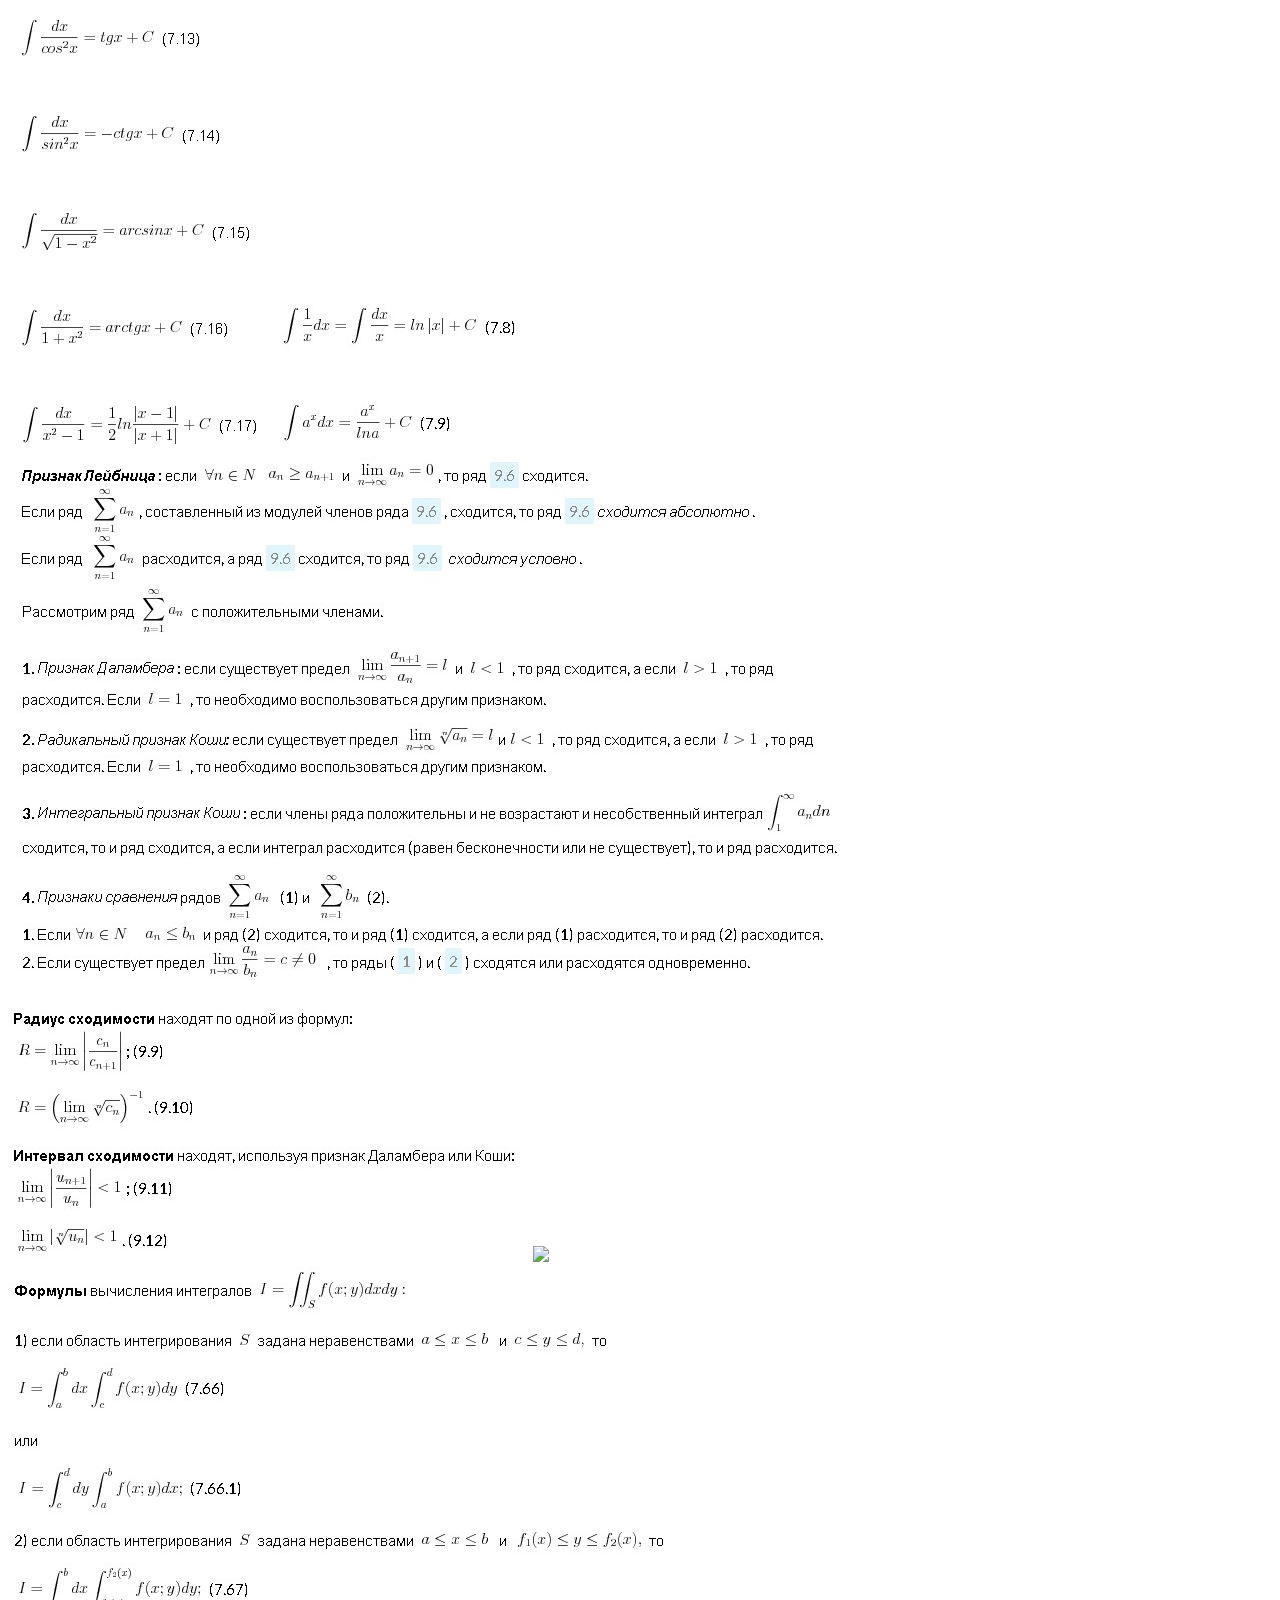
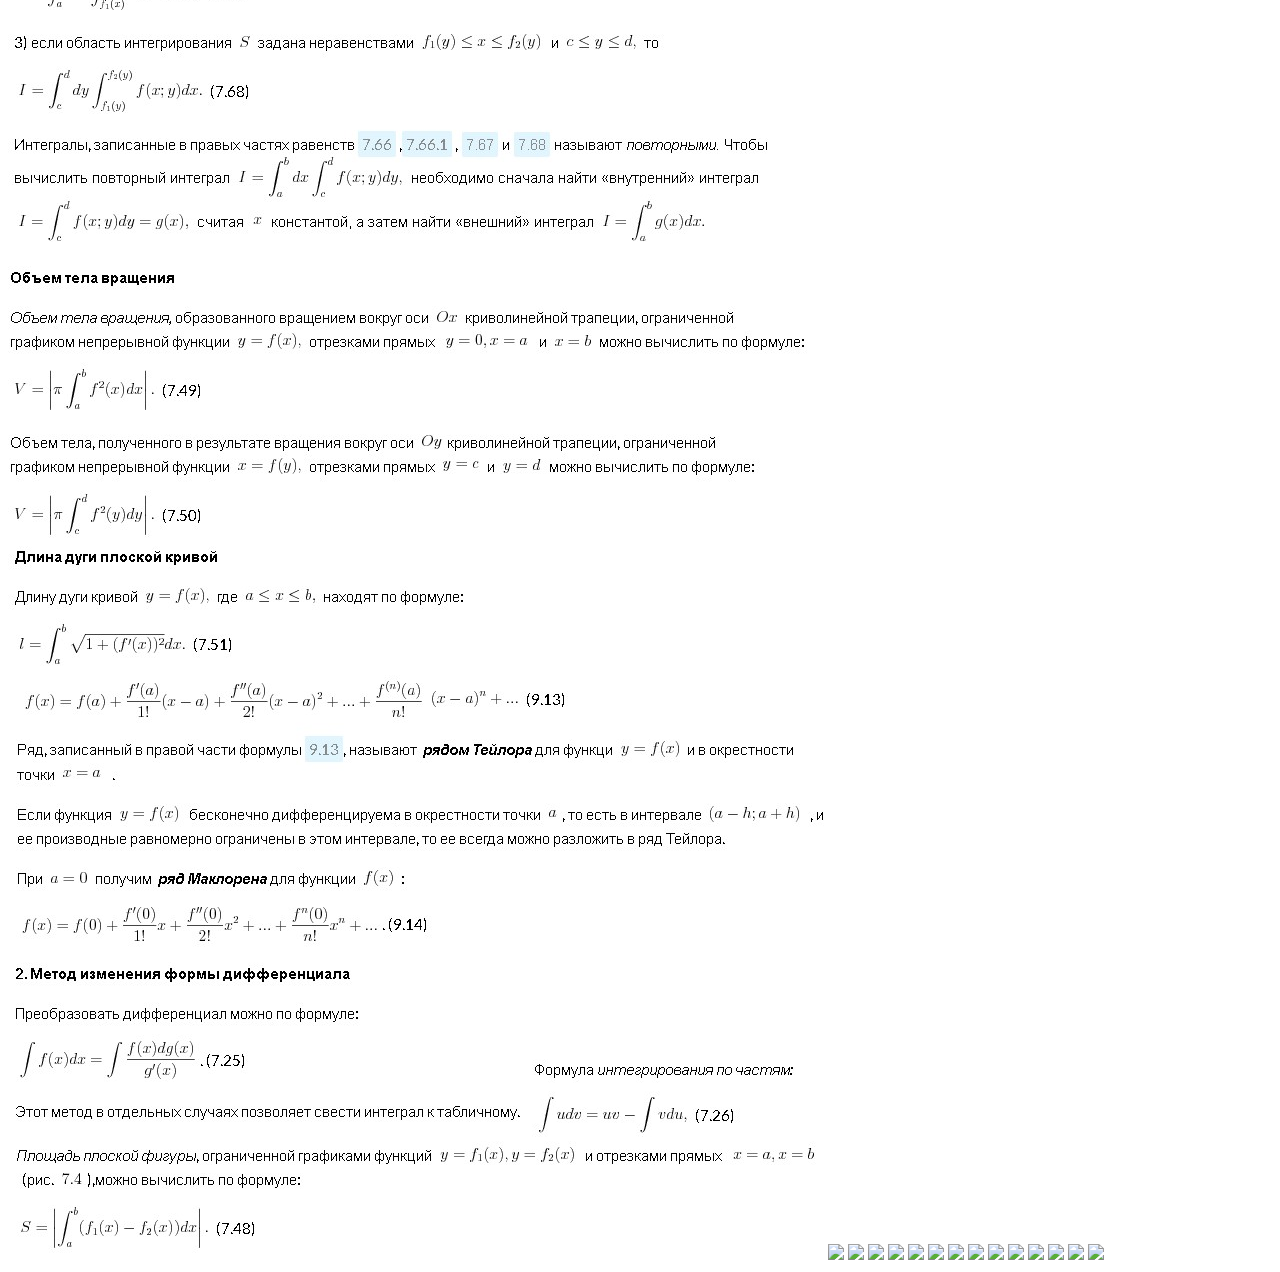
==== index.html @ 989b37dc "Update index.html" ====
<!DOCTYPE html>
<html lang="ru">
<head>
  <meta charset="UTF-8">
  <title>.</title>
</head>
<body>
  <img src="img/1.jpg">
  <img src="img/2.jpg">
  <img src="img/3.jpg">
  <img src="img/4.jpg">
  <img src="img/5.jpg">
  <img src="img/6.jpg">
  <img src="img/7.jpg">
  <img src="img/8.jpg">
  <img src="img/9.jpg">
  <img src="img/10.jpg">
  <img src="img/11.jpg">
  <img src="img/12.jpg">
  <img src="img/13.jpg">
  <img src="img/14.jpg">
  <img src="img/15.jpg">
  <img src="img/16.jpg">
  <img src="img/17.jpg">
  <img src="img/18.jpg">
  <img src="img/19.jpg">
  <img src="img/20.jpg">
  <img src="img/21.jpg">
  <img src="img/22.jpg">
  <img src="img/23.jpg">
  <img src="img/24.jpg">
  <img src="img/25.jpg">
  <img src="img/26.jpg">
  <img src="img/27.jpg">
</body>
</html>
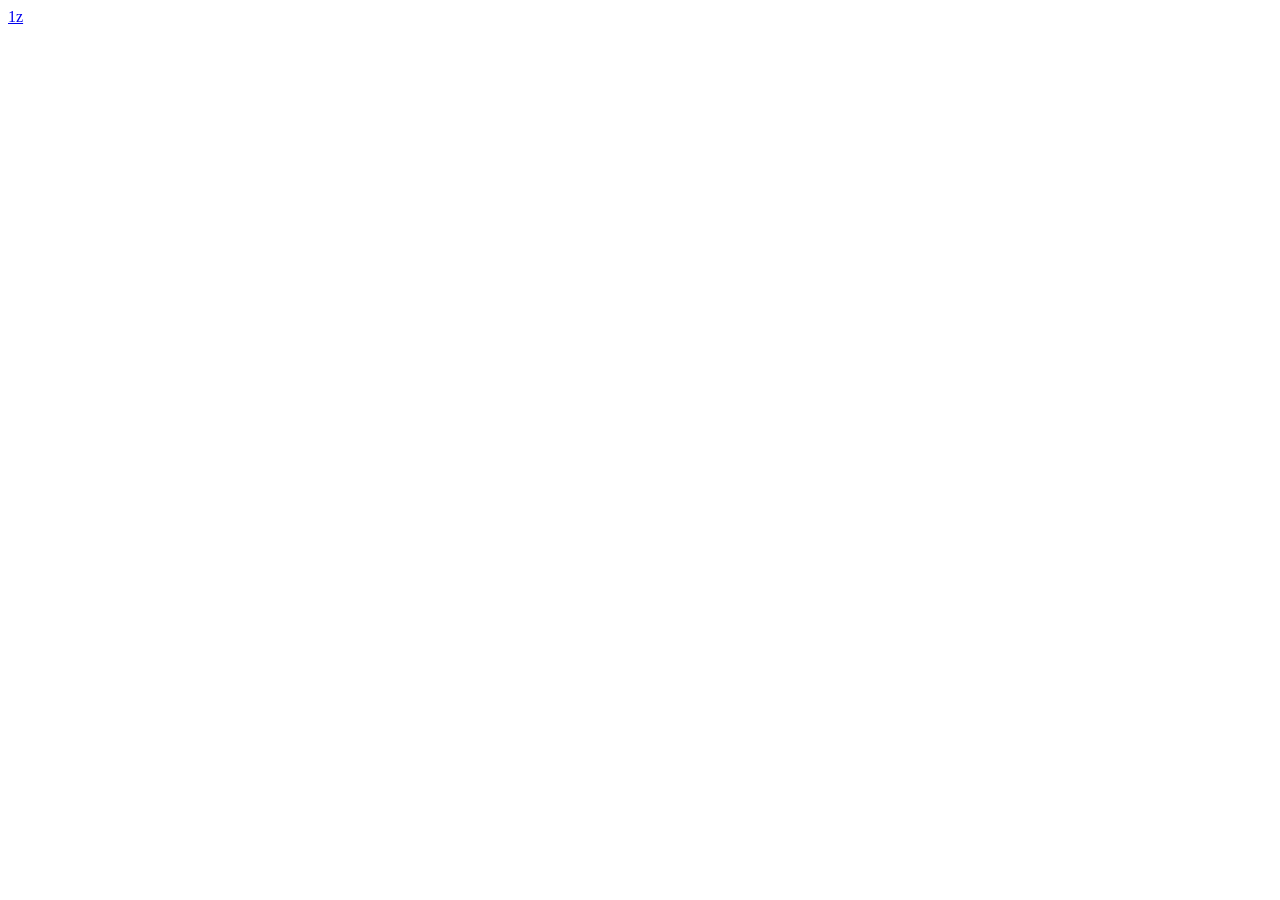
==== commit fe283ac5: "Update index.html" ====
--- a/index.html
+++ b/index.html
@@ -5,32 +5,10 @@
   <title>.</title>
 </head>
 <body>
-  <img src="img/1.jpg">
-  <img src="img/2.jpg">
-  <img src="img/3.jpg">
-  <img src="img/4.jpg">
-  <img src="img/5.jpg">
-  <img src="img/6.jpg">
-  <img src="img/7.jpg">
-  <img src="img/8.jpg">
-  <img src="img/9.jpg">
-  <img src="img/10.jpg">
-  <img src="img/11.jpg">
-  <img src="img/12.jpg">
-  <img src="img/13.jpg">
-  <img src="img/14.jpg">
-  <img src="img/15.jpg">
-  <img src="img/16.jpg">
-  <img src="img/17.jpg">
-  <img src="img/18.jpg">
-  <img src="img/19.jpg">
-  <img src="img/20.jpg">
-  <img src="img/21.jpg">
-  <img src="img/22.jpg">
-  <img src="img/23.jpg">
-  <img src="img/24.jpg">
-  <img src="img/25.jpg">
-  <img src="img/26.jpg">
-  <img src="img/27.jpg">
+  <a href="https://helpy.quali.me/sections/university">1z</a>
+  <a></a>
+  <a></a>
+  <a></a>
+  <a></a>
 </body>
 </html>
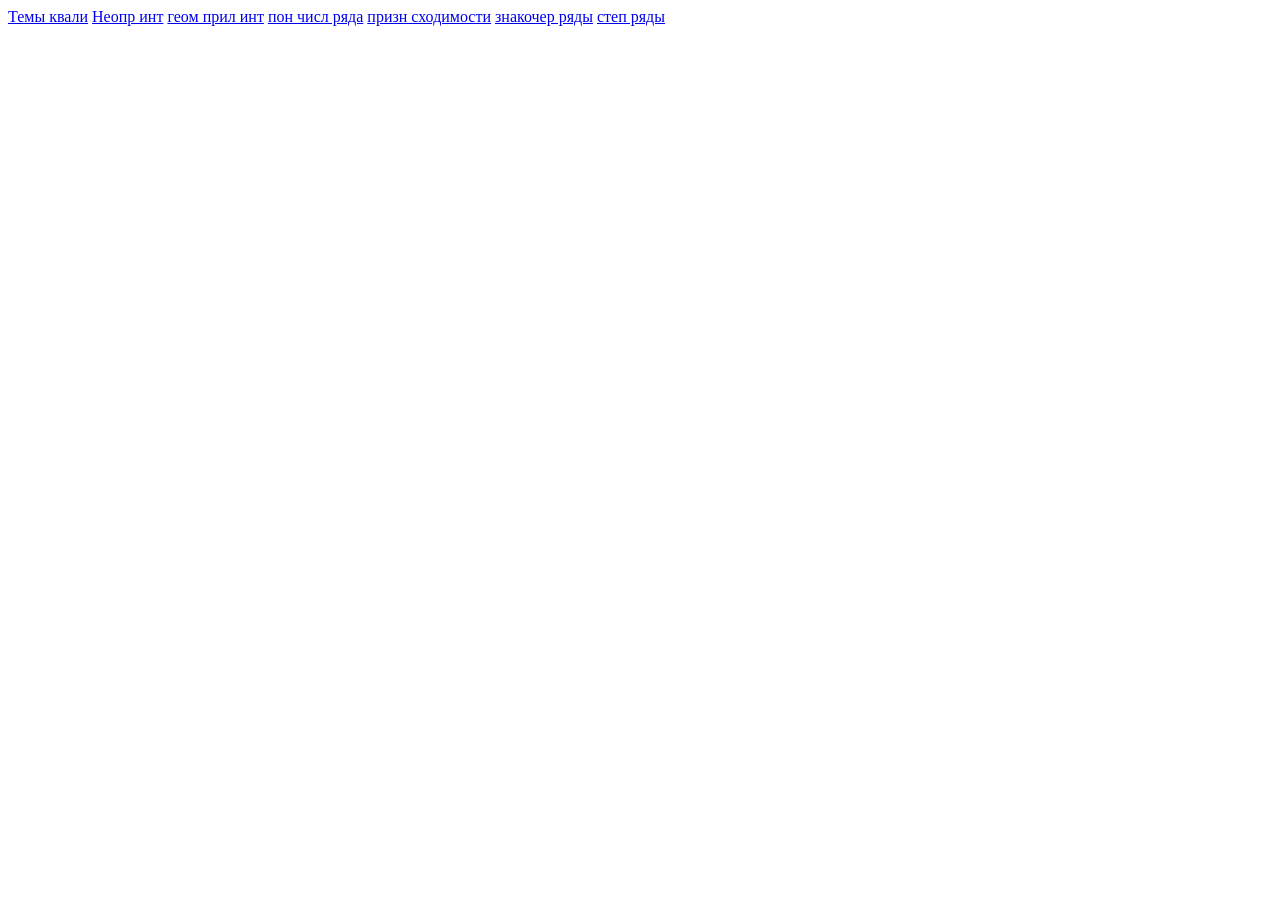
==== commit a0882793: "Update index.html" ====
--- a/index.html
+++ b/index.html
@@ -5,10 +5,12 @@
   <title>.</title>
 </head>
 <body>
-  <a href="https://helpy.quali.me/sections/university">1z</a>
-  <a></a>
-  <a></a>
-  <a></a>
-  <a></a>
+  <a href="https://helpy.quali.me/sections/university">Темы квали</a>
+  <a href="https://helpy.quali.me/theme/university/84">Неопр инт</a>
+  <a href="https://helpy.quali.me/theme/university/87">геом прил инт</a>
+  <a href="https://helpy.quali.me/theme/university/95">пон числ ряда</a>
+  <a href="https://helpy.quali.me/theme/university/96">призн сходимости</a>
+  <a href="https://helpy.quali.me/theme/university/97">знакочер ряды</a>
+  <a href="https://helpy.quali.me/theme/university/98">степ ряды</a>
 </body>
 </html>
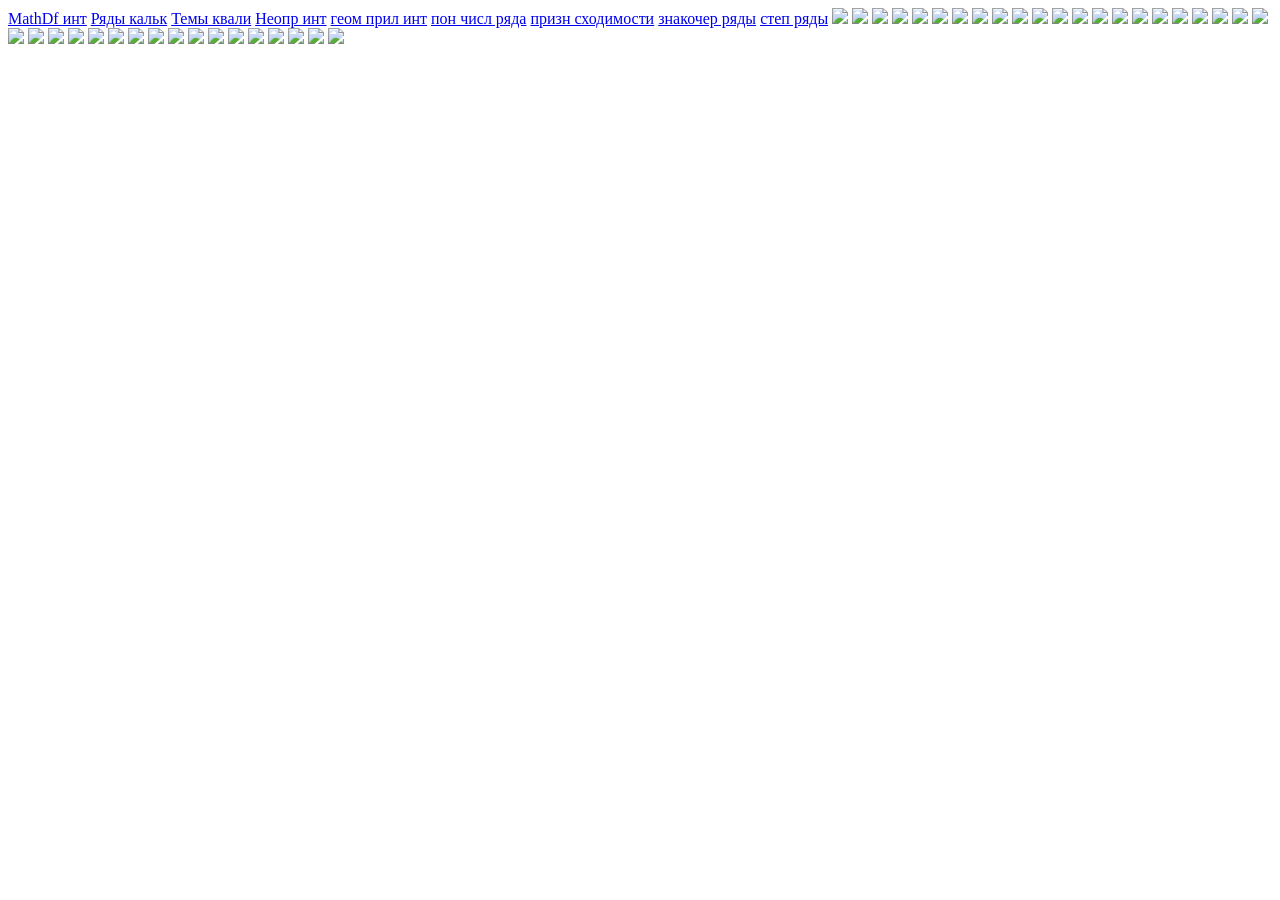
==== commit ef70a6fc: "Update index.html" ====
--- a/index.html
+++ b/index.html
@@ -5,6 +5,8 @@
   <title>.</title>
 </head>
 <body>
+  <a href="https://mathdf.com/int/ru/">MathDf инт</a>
+  <a href="https://math.semestr.ru/math/dalembert.php">Ряды кальк</a>
   <a href="https://helpy.quali.me/sections/university">Темы квали</a>
   <a href="https://helpy.quali.me/theme/university/84">Неопр инт</a>
   <a href="https://helpy.quali.me/theme/university/87">геом прил инт</a>
@@ -12,5 +14,45 @@
   <a href="https://helpy.quali.me/theme/university/96">призн сходимости</a>
   <a href="https://helpy.quali.me/theme/university/97">знакочер ряды</a>
   <a href="https://helpy.quali.me/theme/university/98">степ ряды</a>
+  <img src="img/1.jpg">
+  <img src="img/2.jpg">
+  <img src="img/3.jpg">
+  <img src="img/4.jpg">
+  <img src="img/5.jpg">
+  <img src="img/6.jpg">
+  <img src="img/7.jpg">
+  <img src="img/8.jpg">
+  <img src="img/9.jpg">
+  <img src="img/10.jpg">
+  <img src="img/11.jpg">
+  <img src="img/12.jpg">
+  <img src="img/13.jpg">
+  <img src="img/14.jpg">
+  <img src="img/15.jpg">
+  <img src="img/16.jpg">
+  <img src="img/17.jpg">
+  <img src="img/18.jpg">
+  <img src="img/19.jpg">
+  <img src="img/20.jpg">
+  <img src="img/21.jpg">
+  <img src="img/22.jpg">
+  <img src="img/23.jpg">
+  <img src="img/24.jpg">
+  <img src="img/25.jpg">
+  <img src="img/26.jpg">
+  <img src="img/27.jpg">
+  <img src="img/28.jpg">
+  <img src="img/29.jpg">
+  <img src="img/30.jpg">
+  <img src="img/31.jpg">
+  <img src="img/32.jpg">
+  <img src="img/33.jpg">
+  <img src="img/34.jpg">
+  <img src="img/35.jpg">
+  <img src="img/36.jpg">
+  <img src="img/37.jpg">
+  <img src="img/38.jpg">
+  <img src="img/39.jpg">
+  
 </body>
 </html>
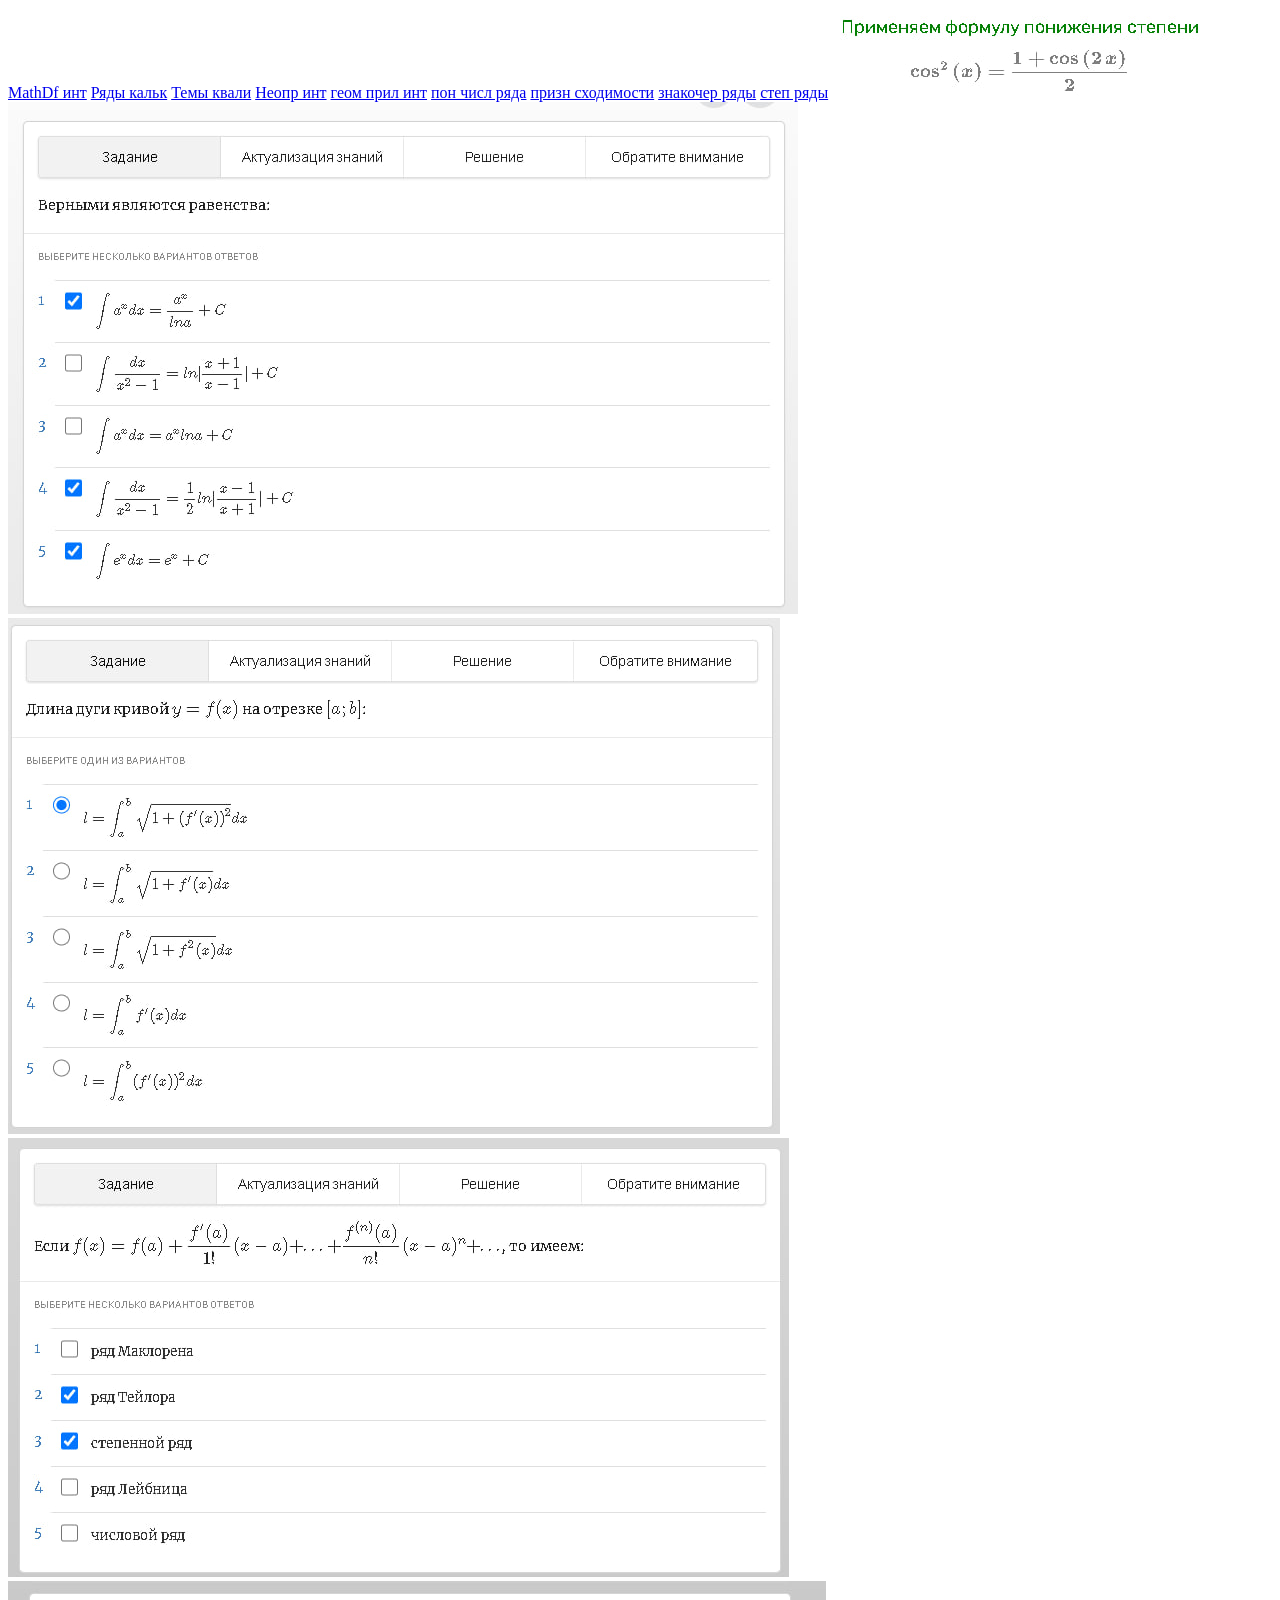
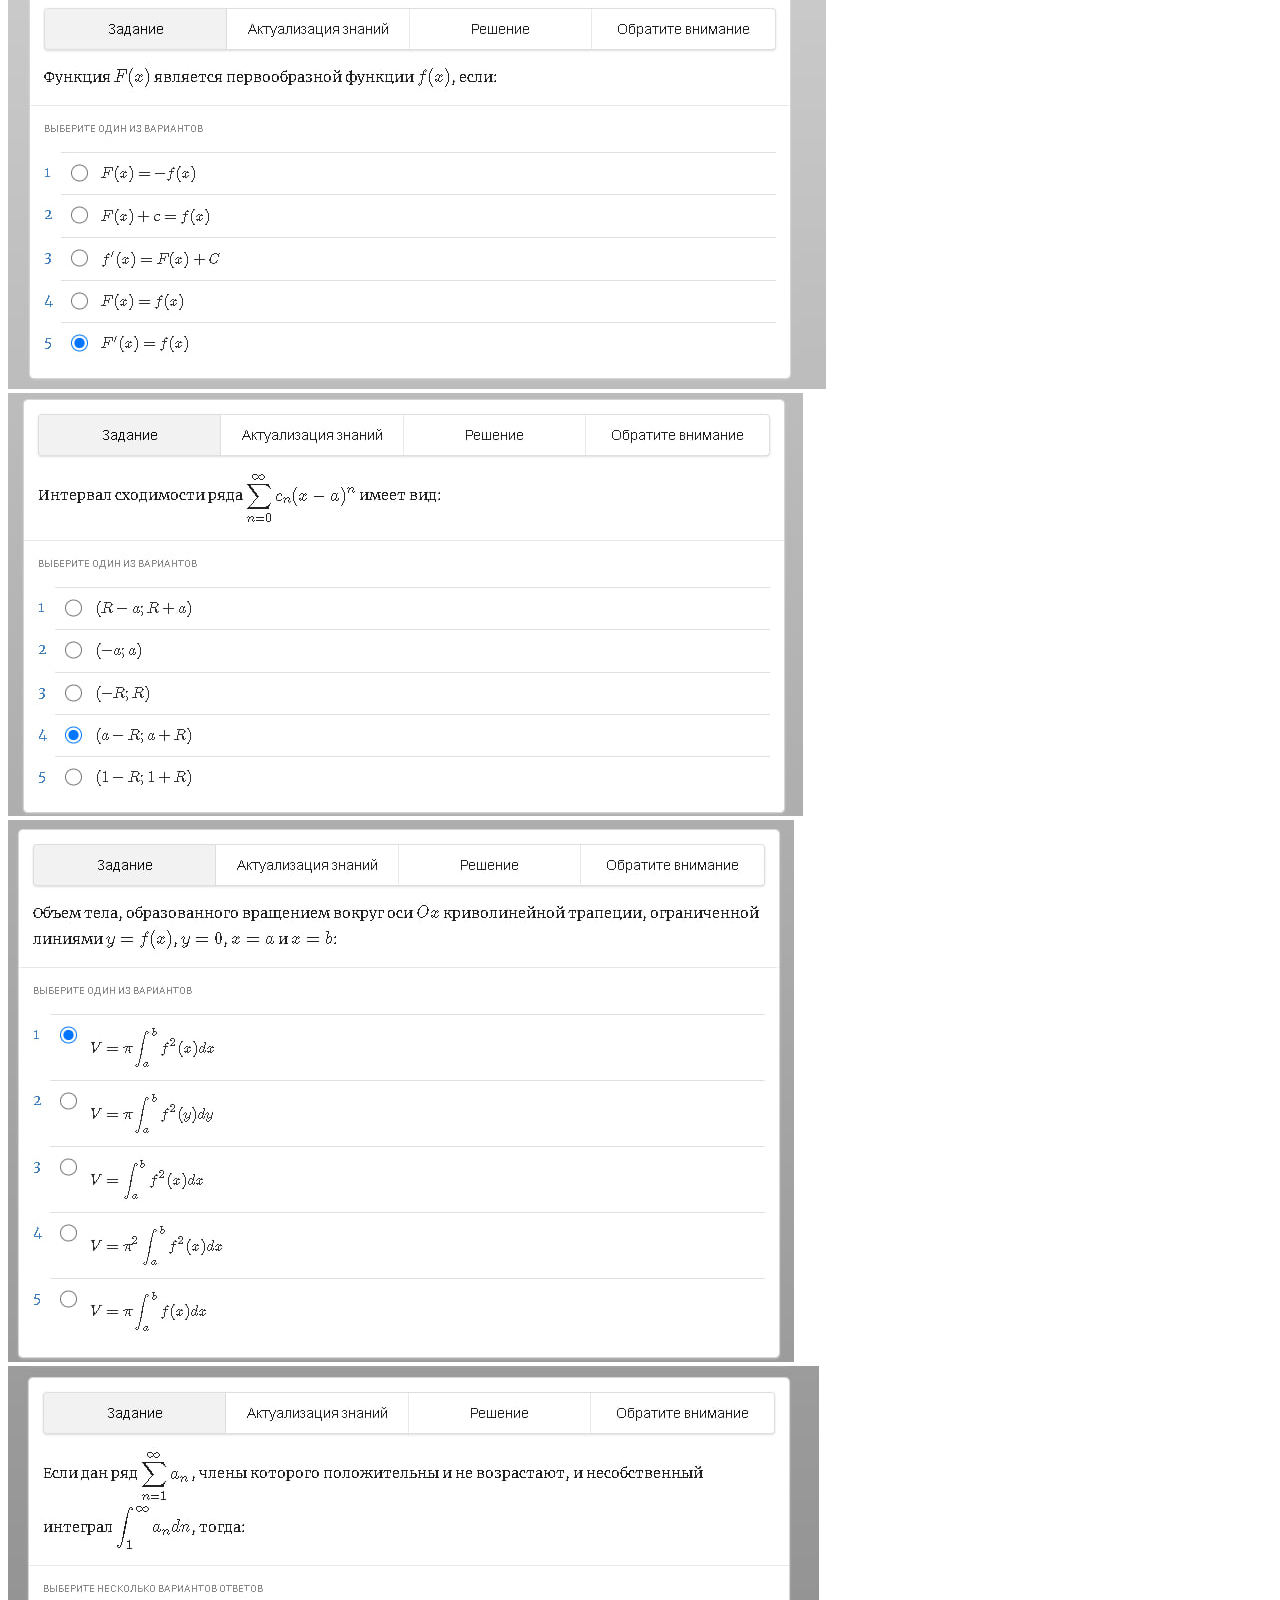
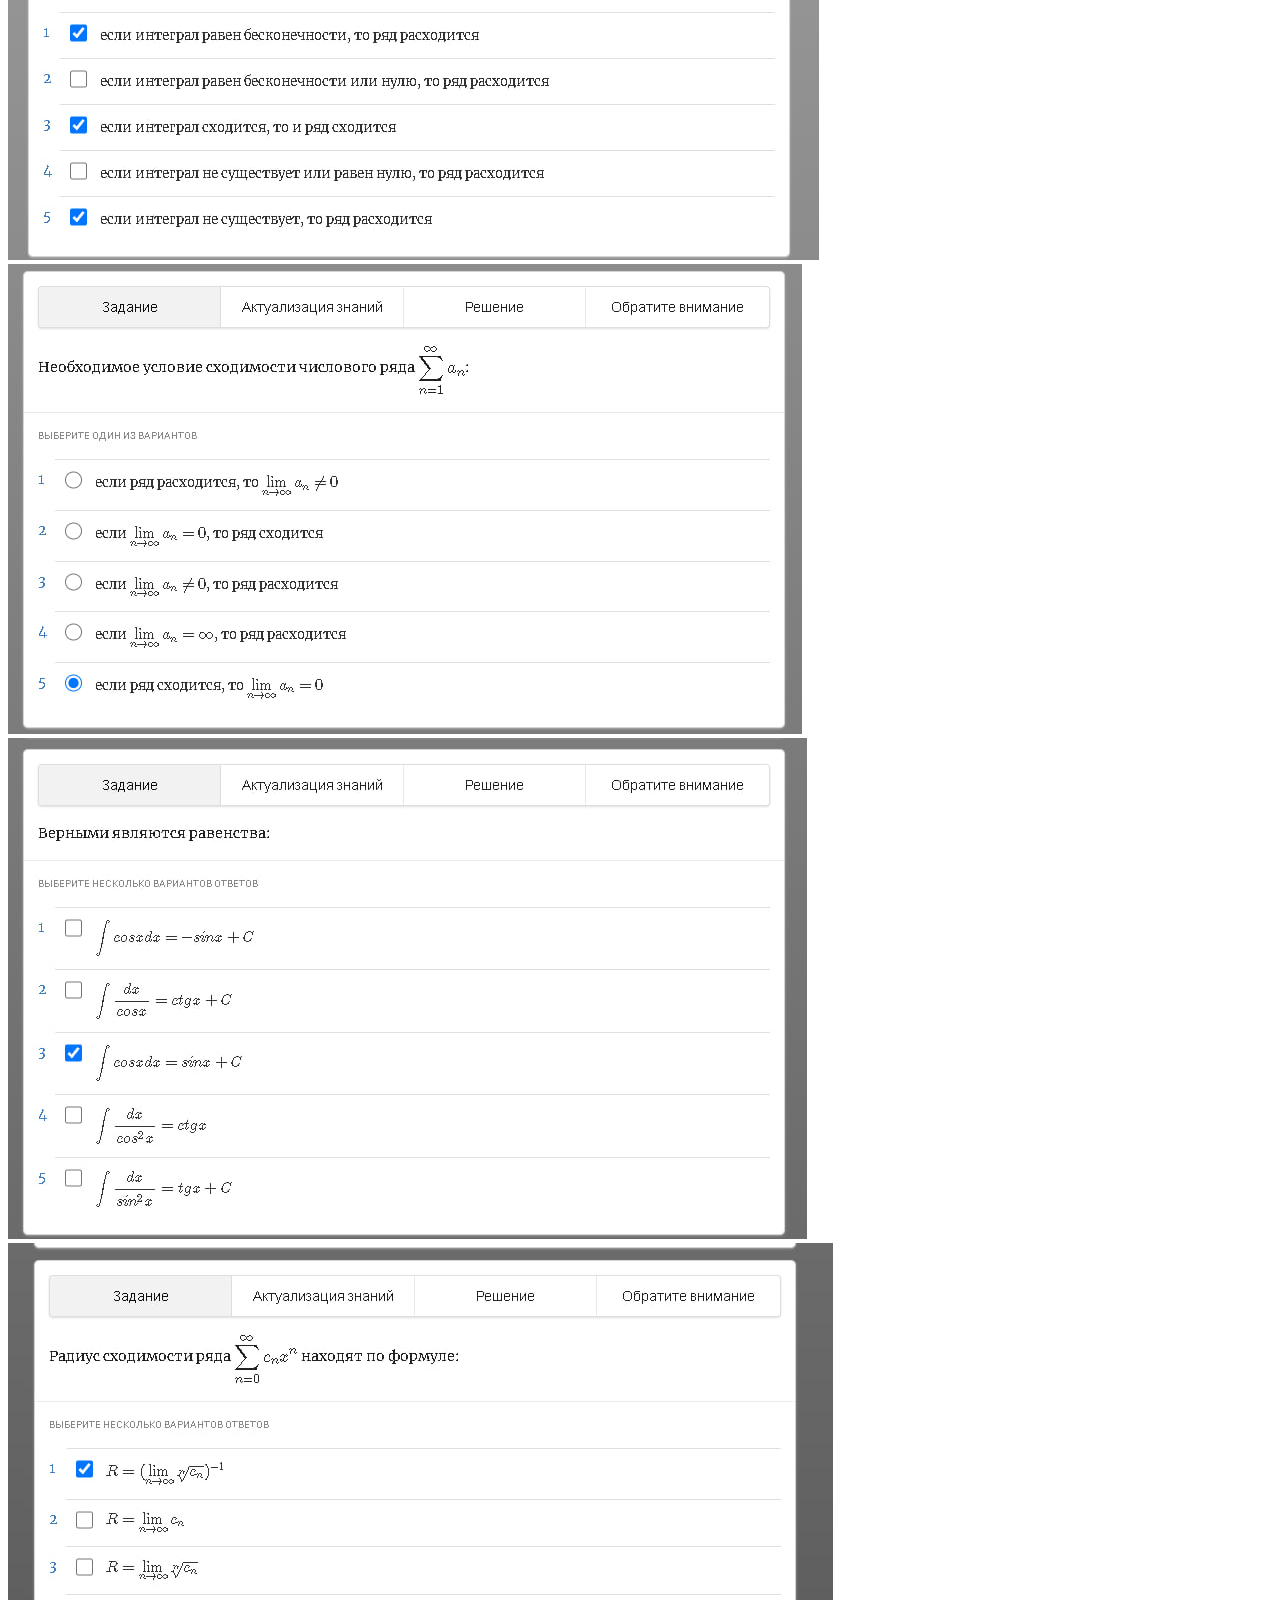
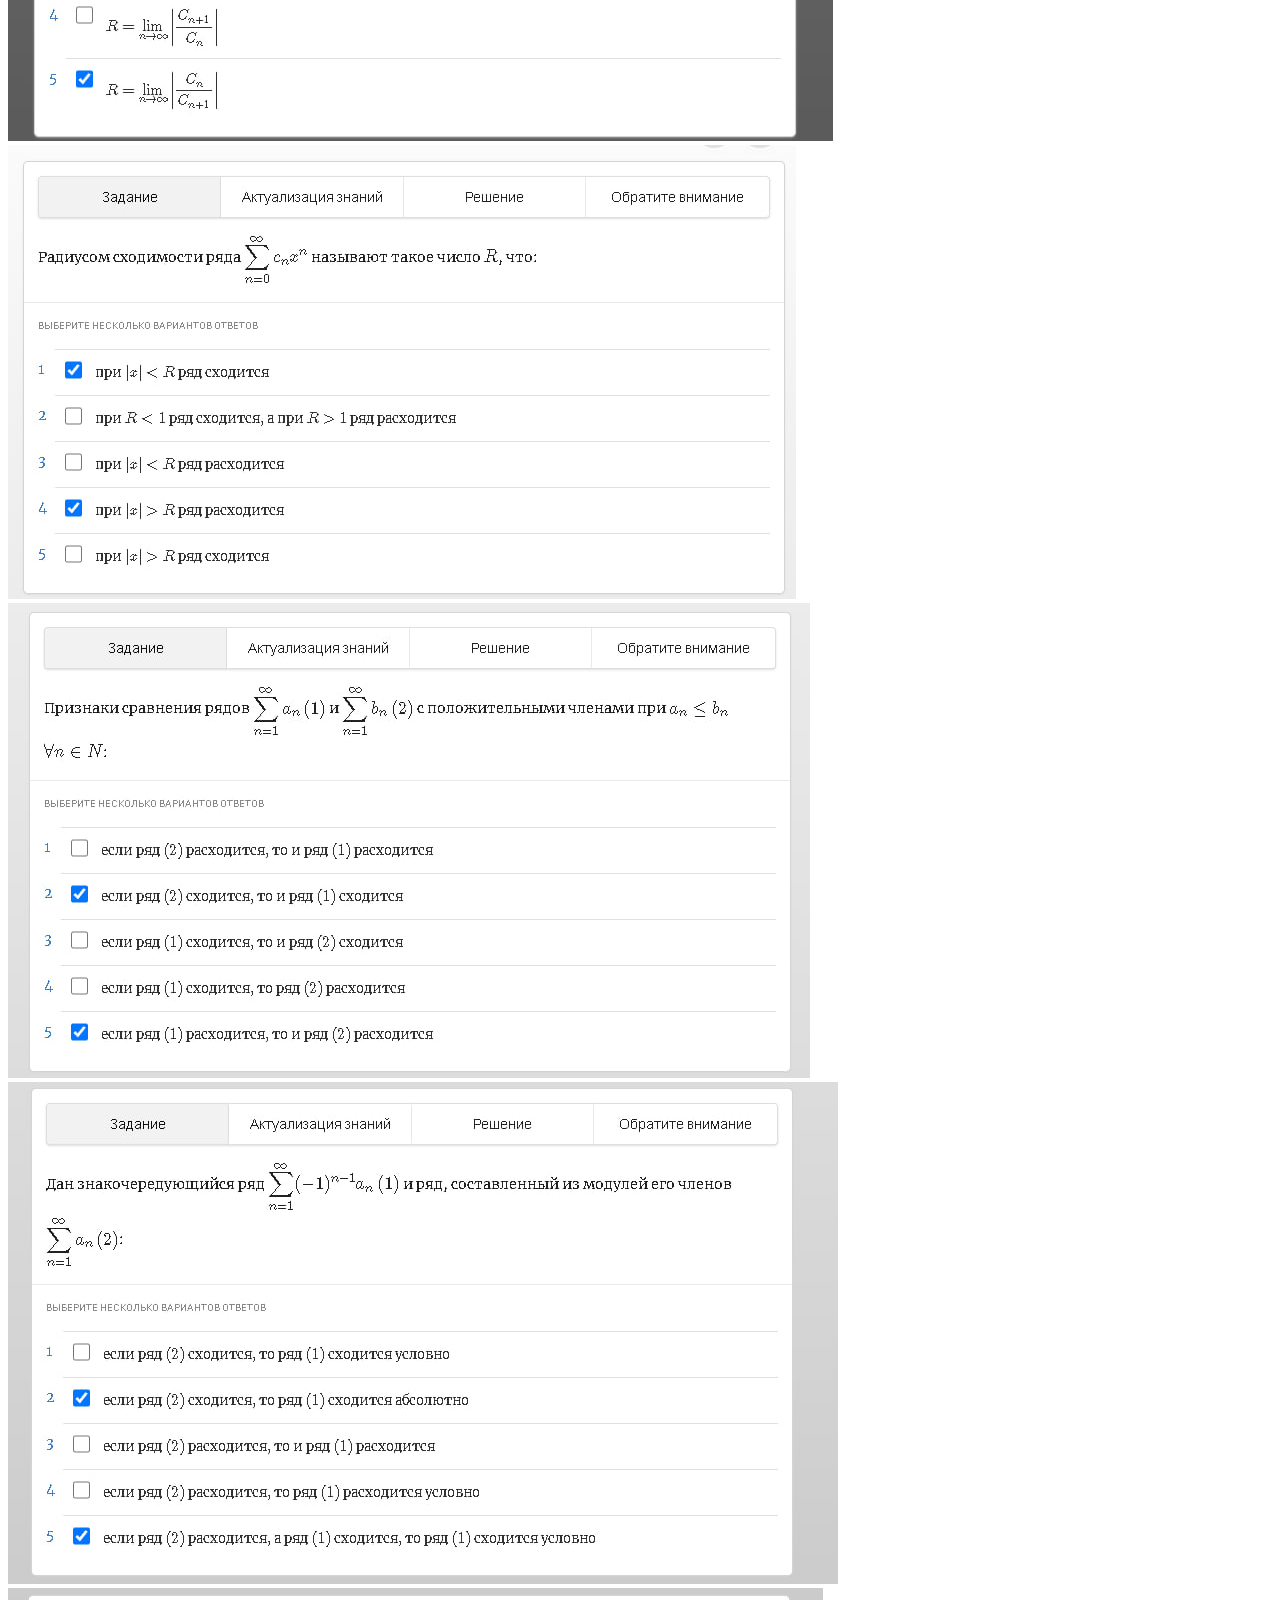
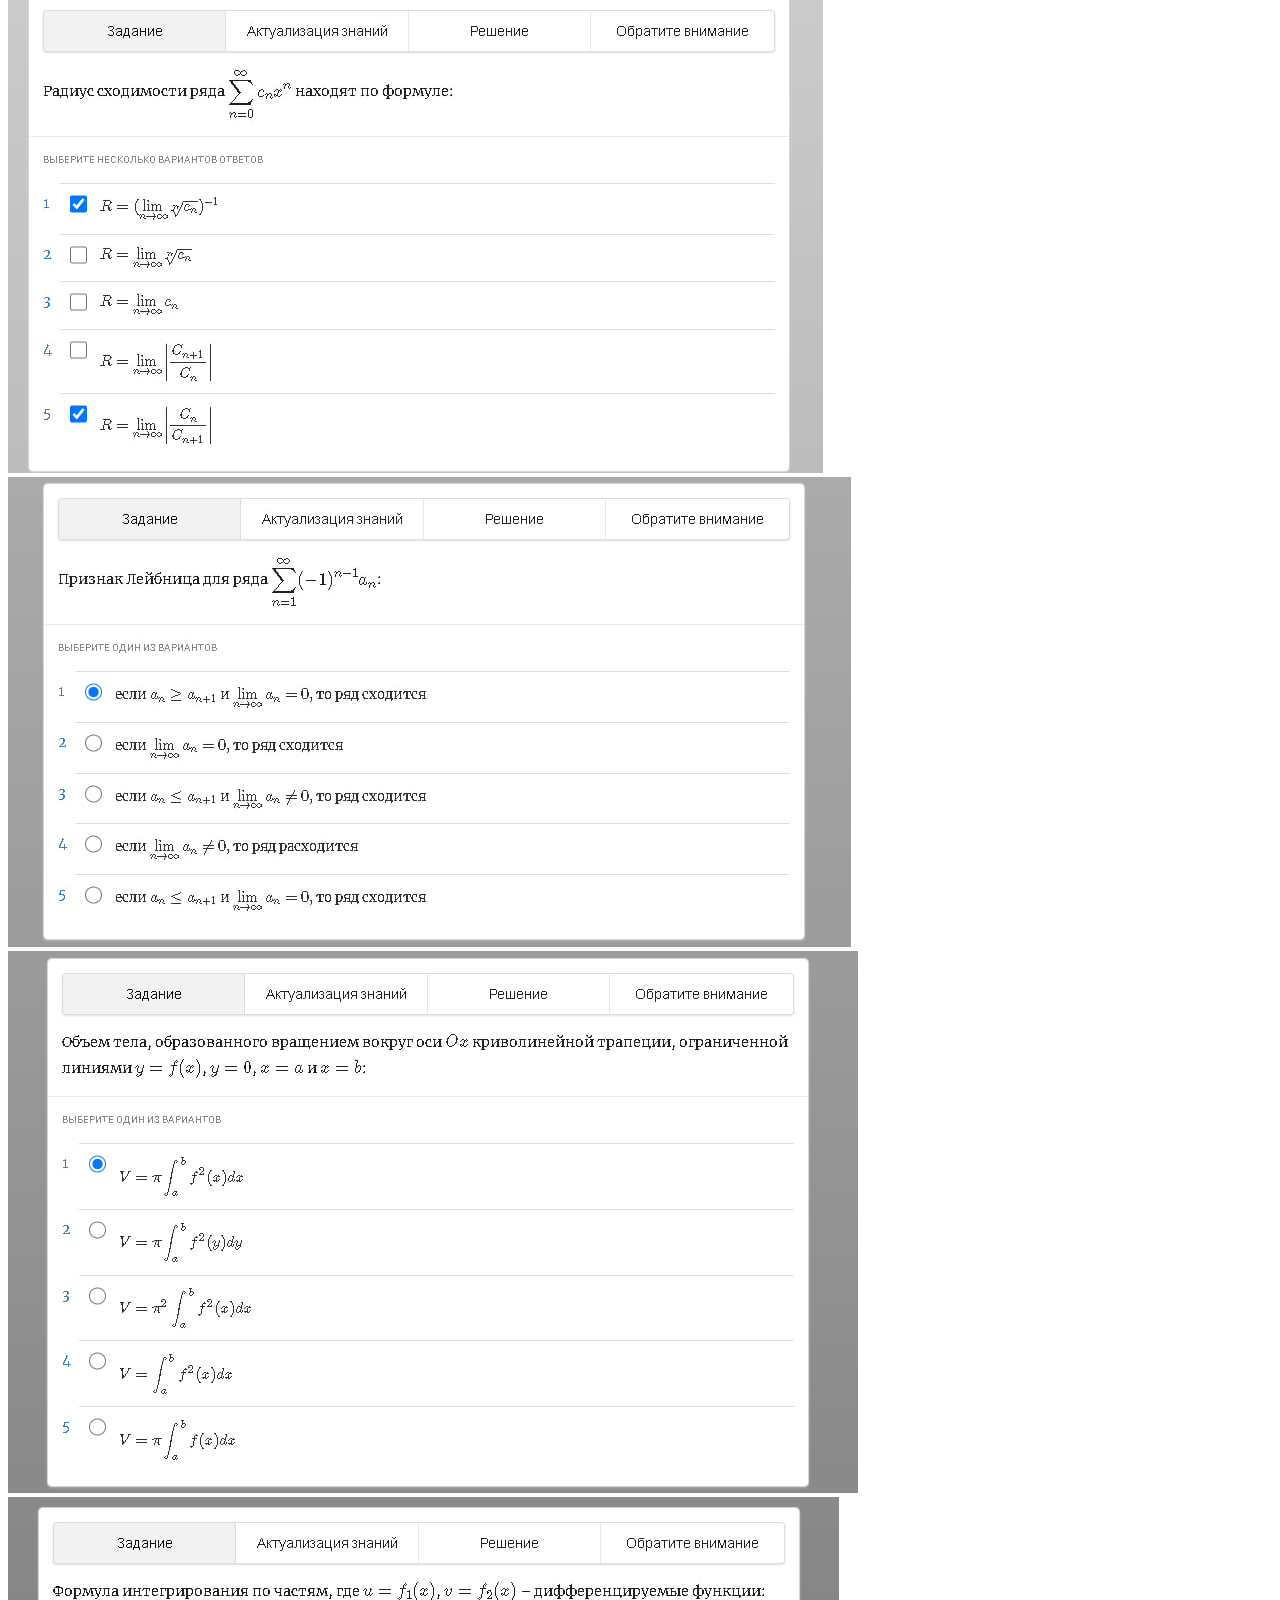
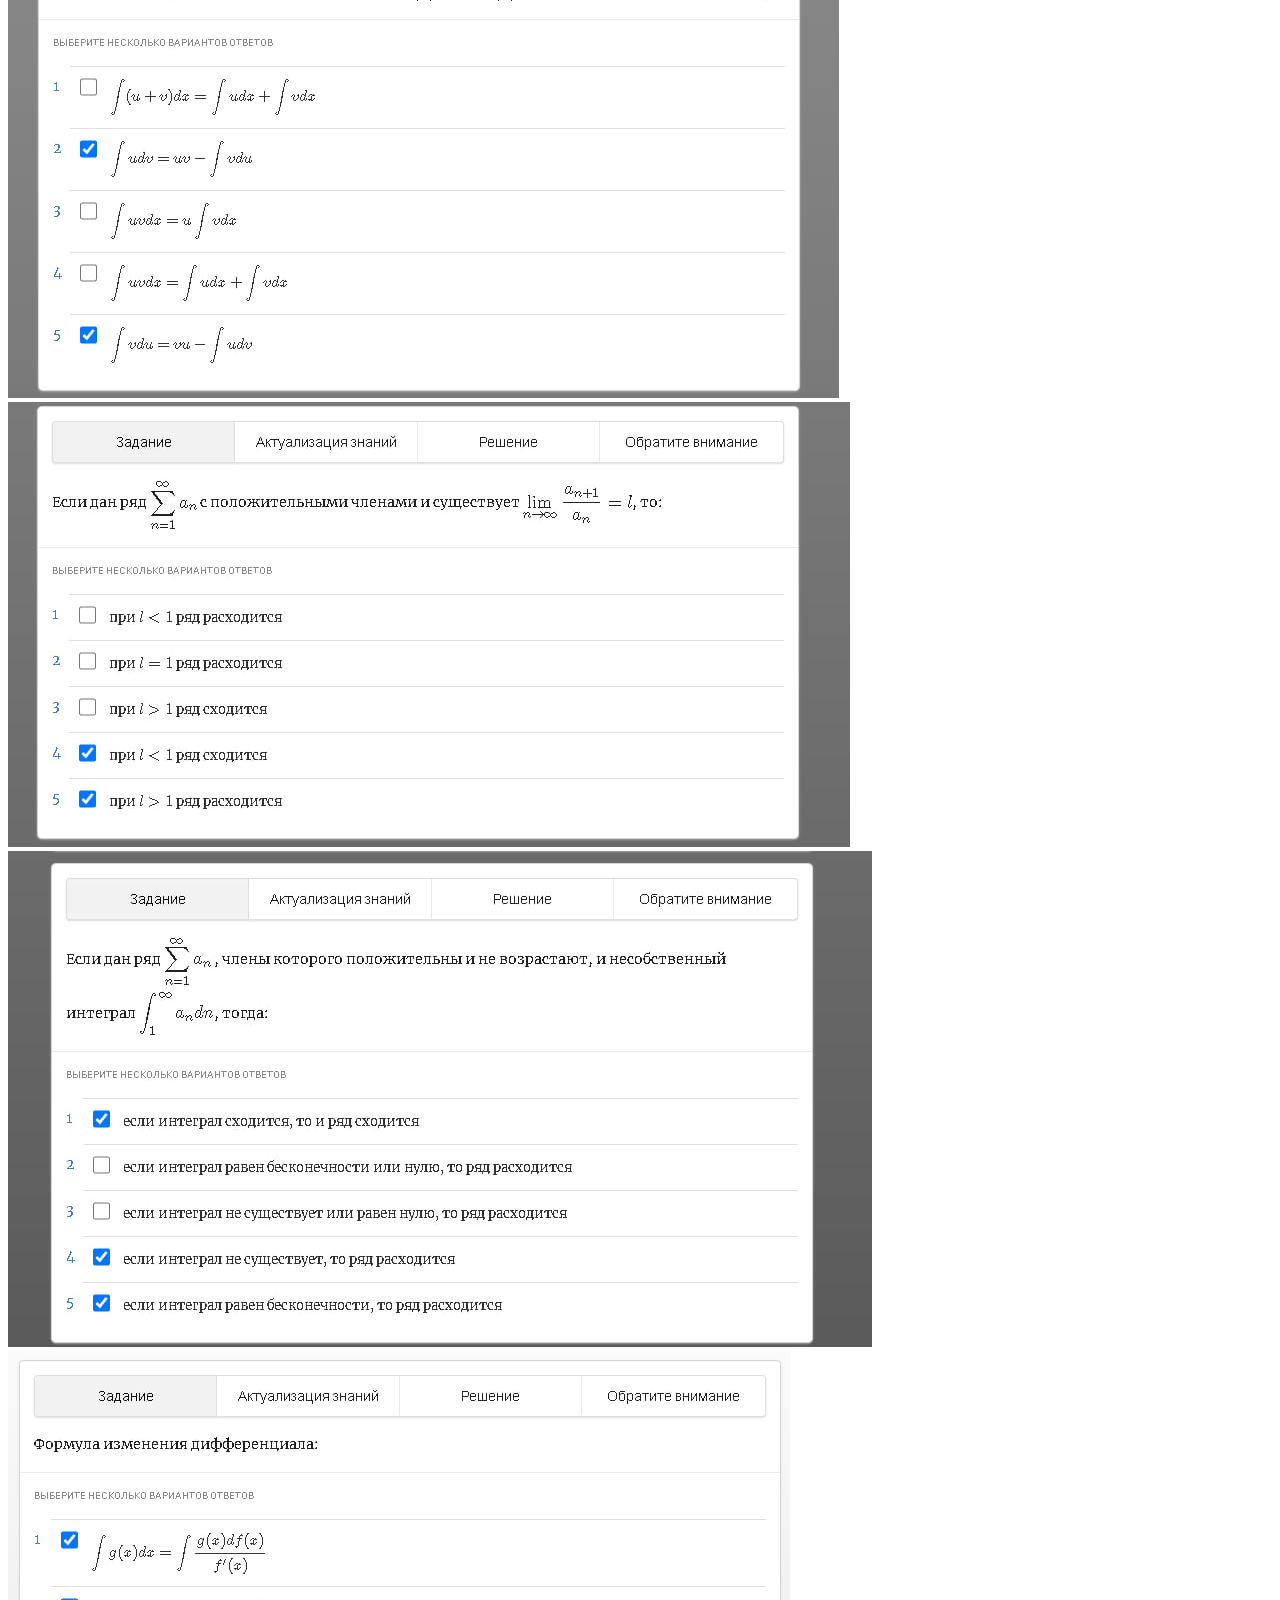
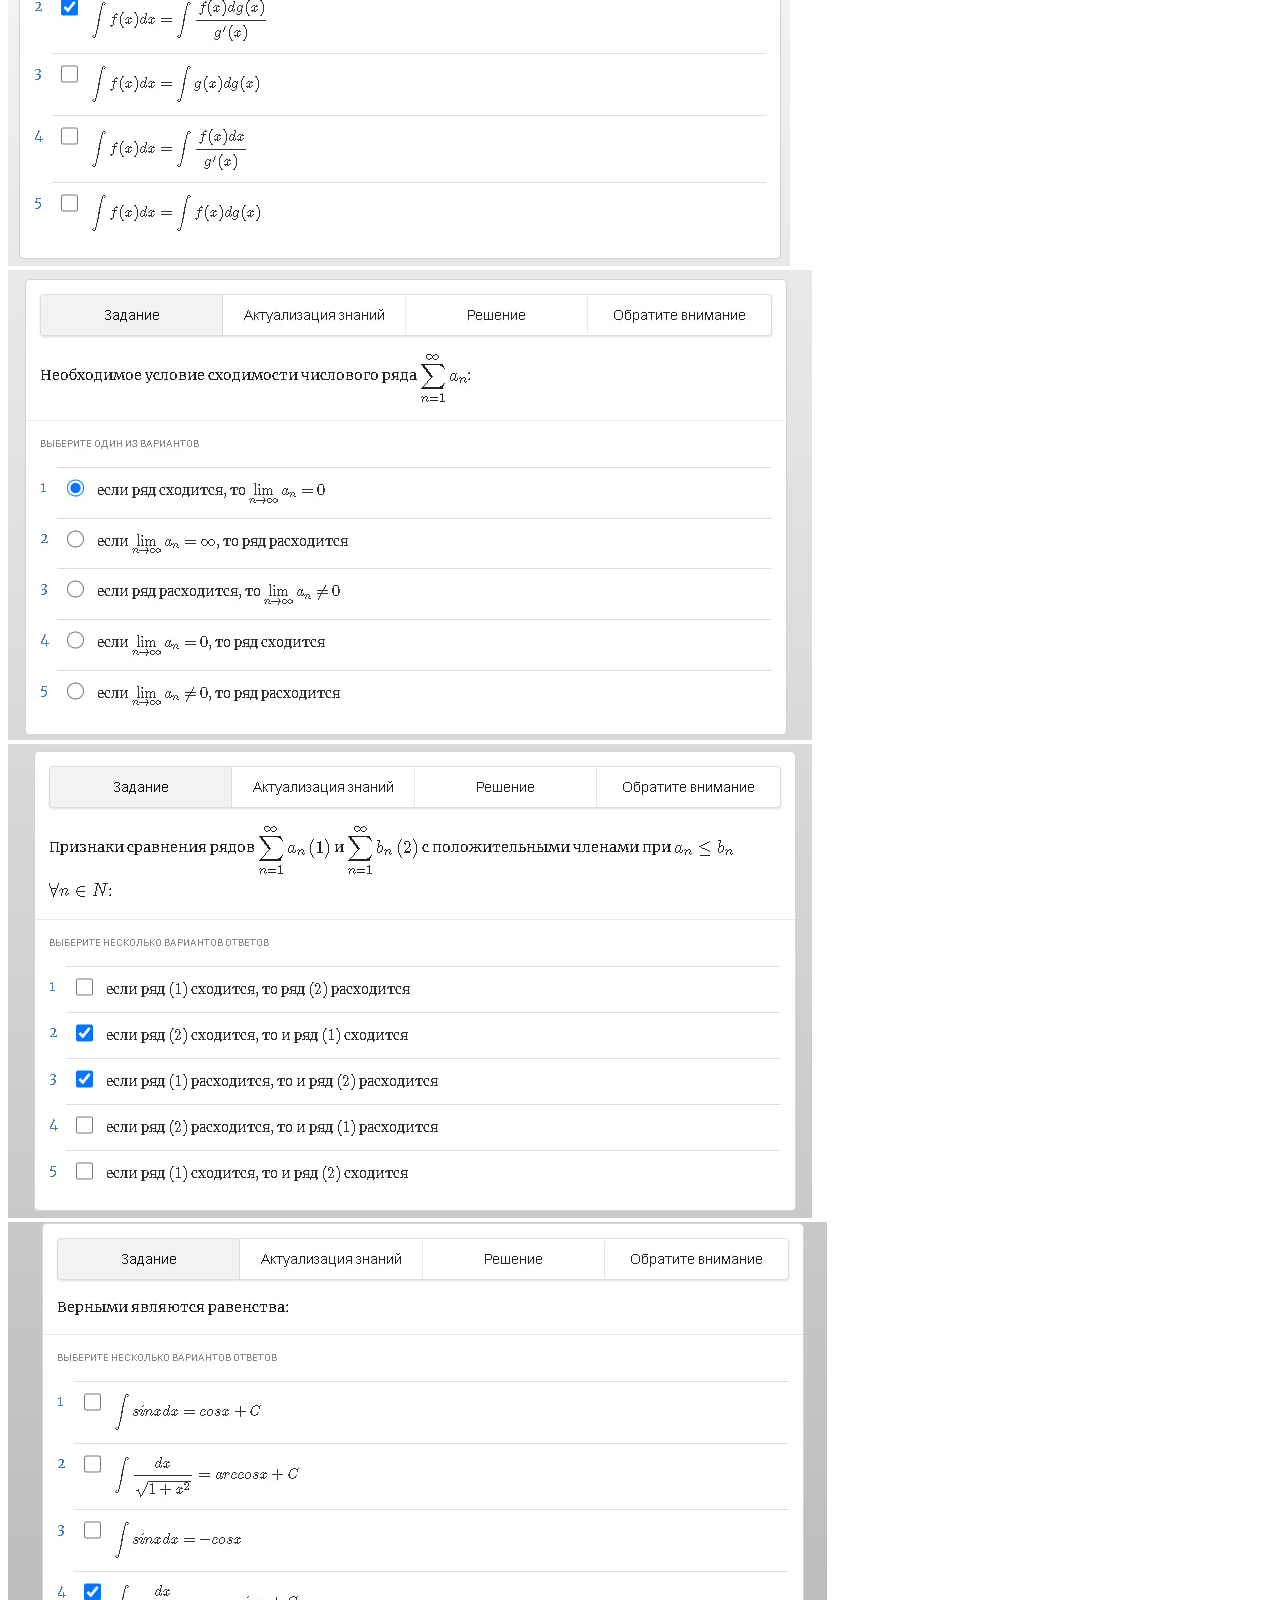
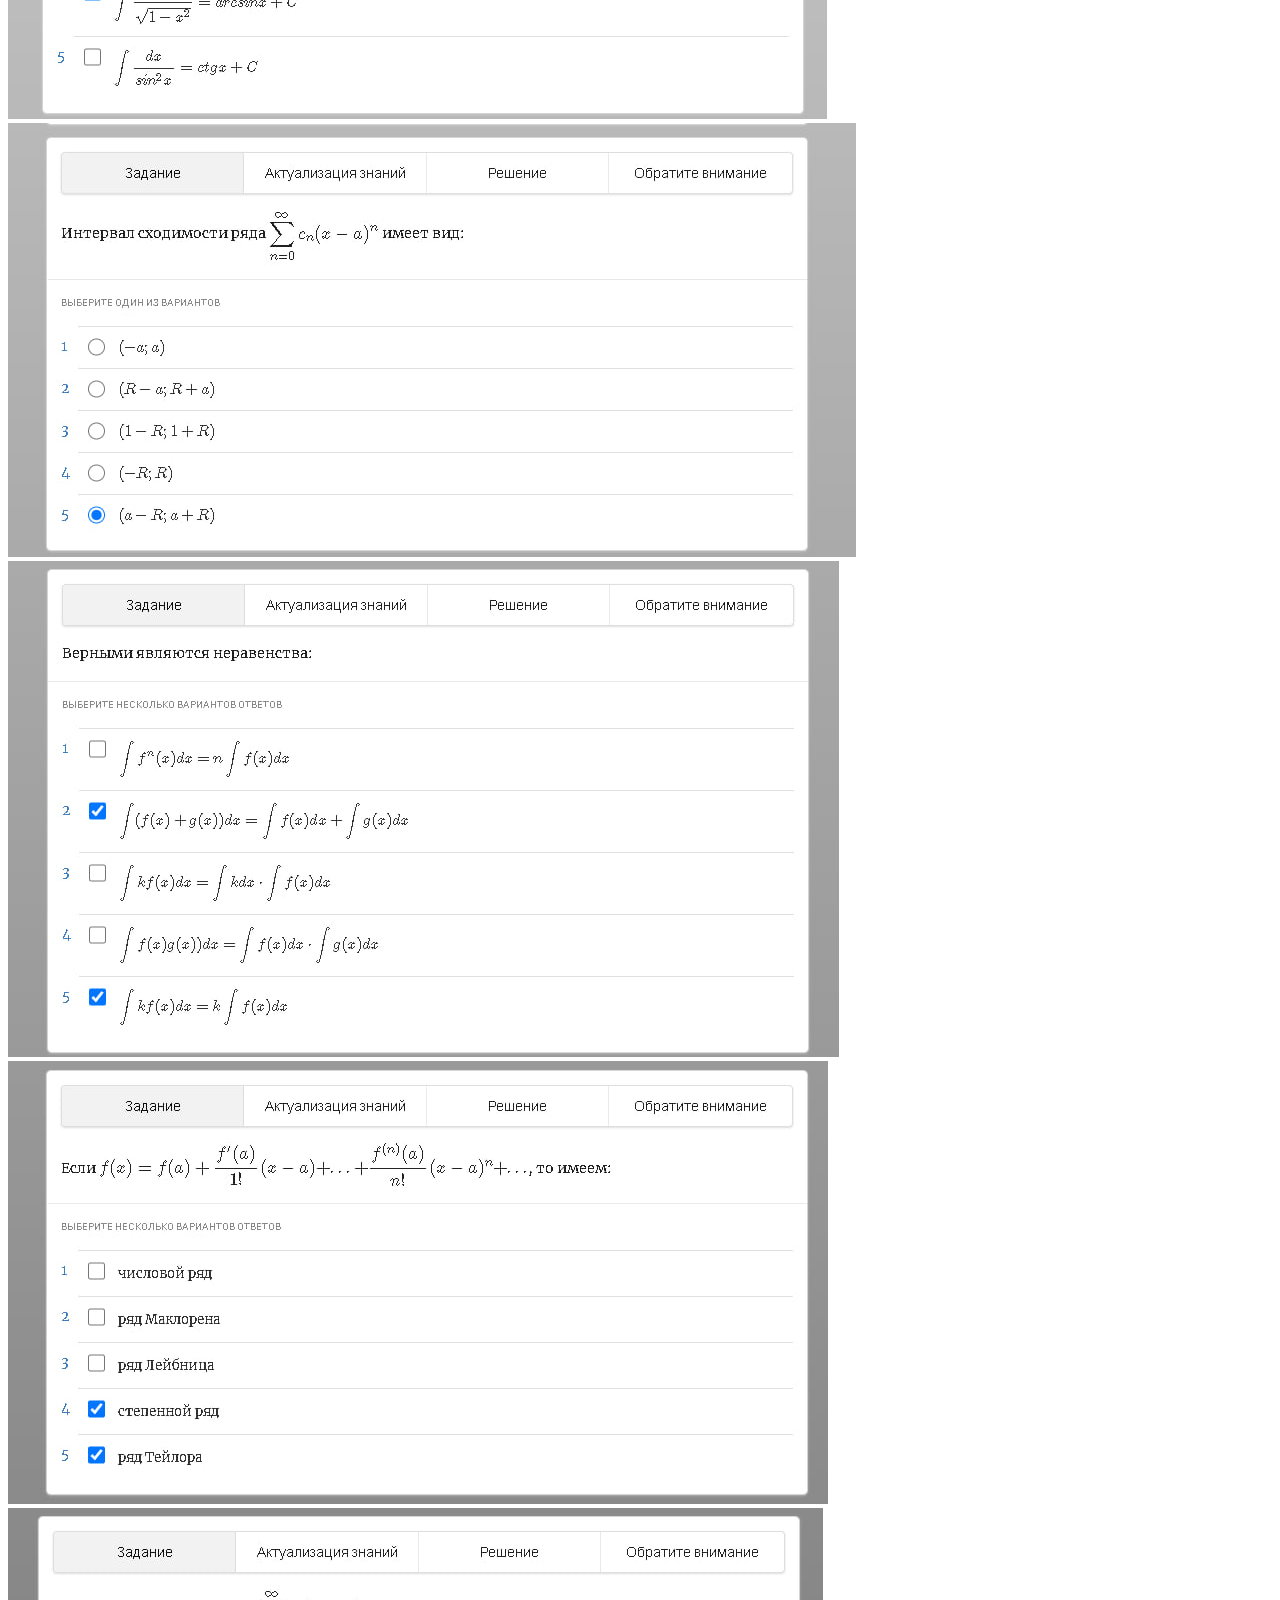
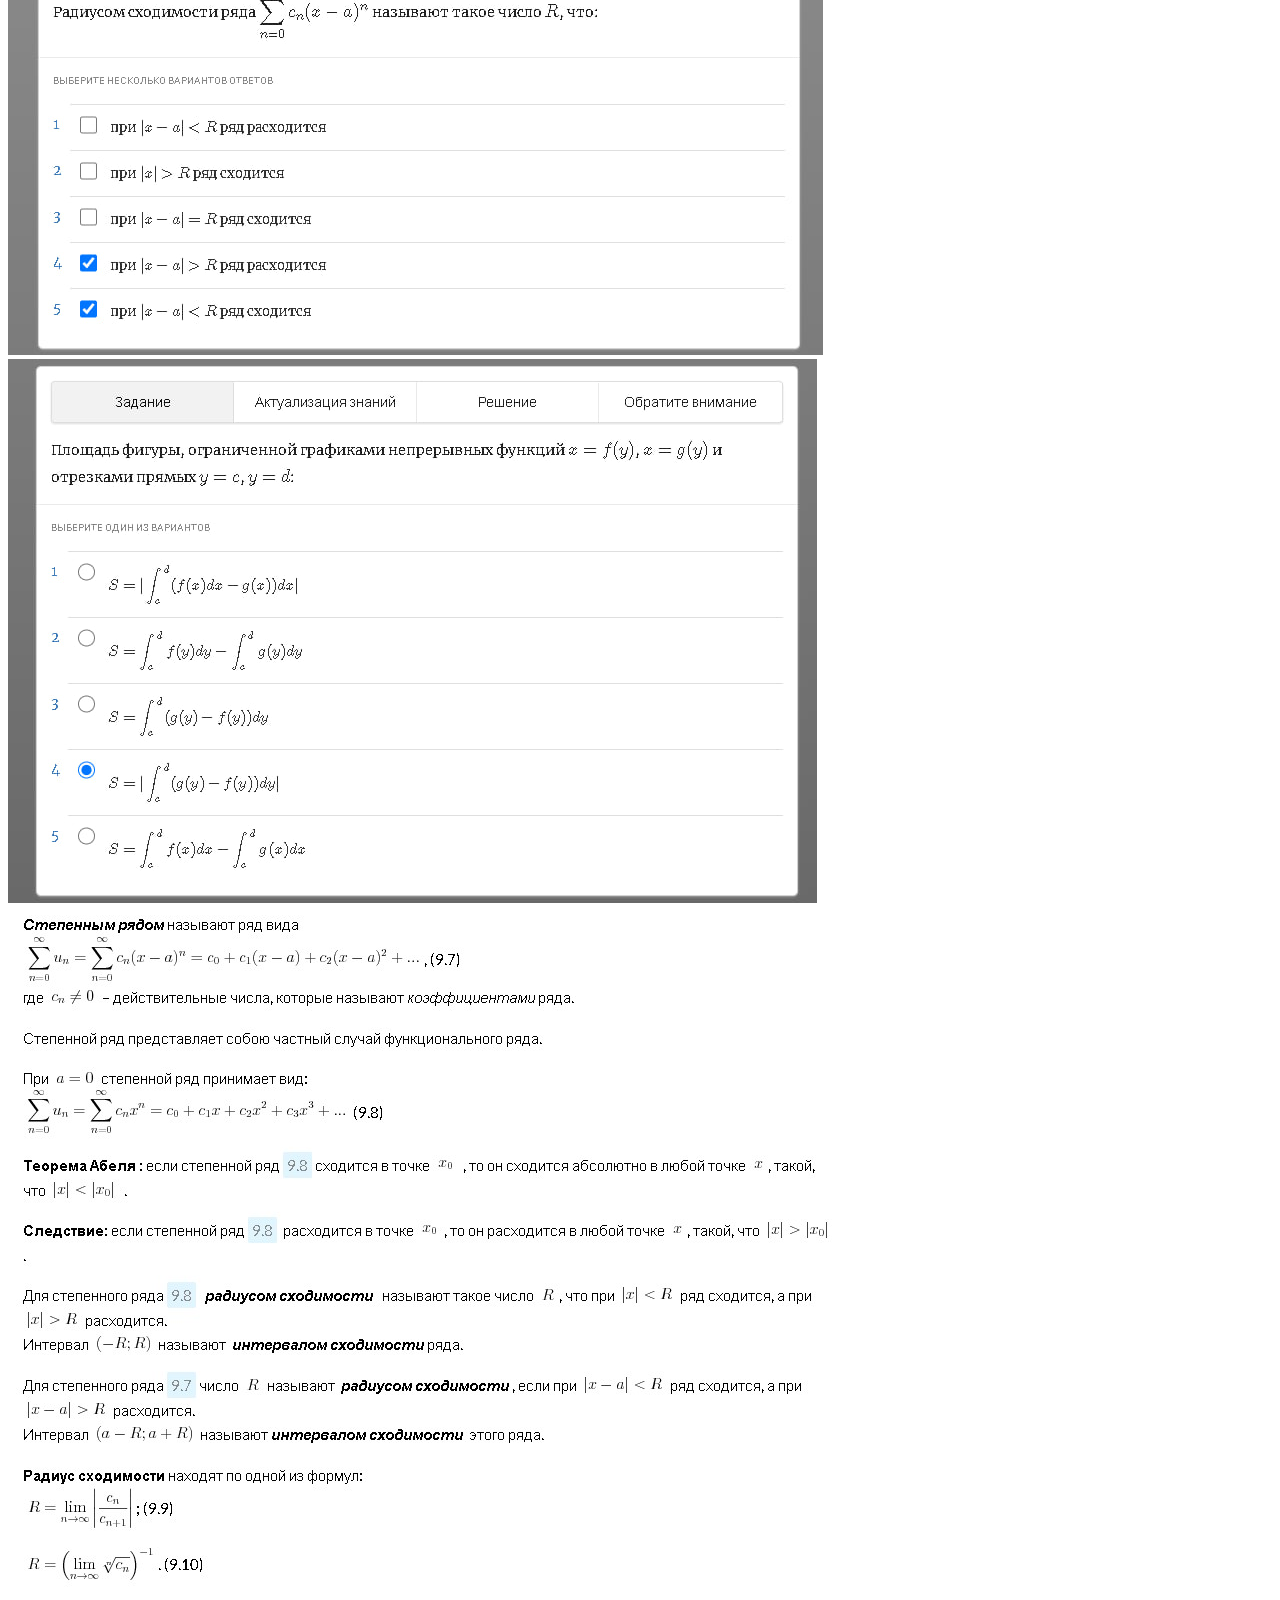
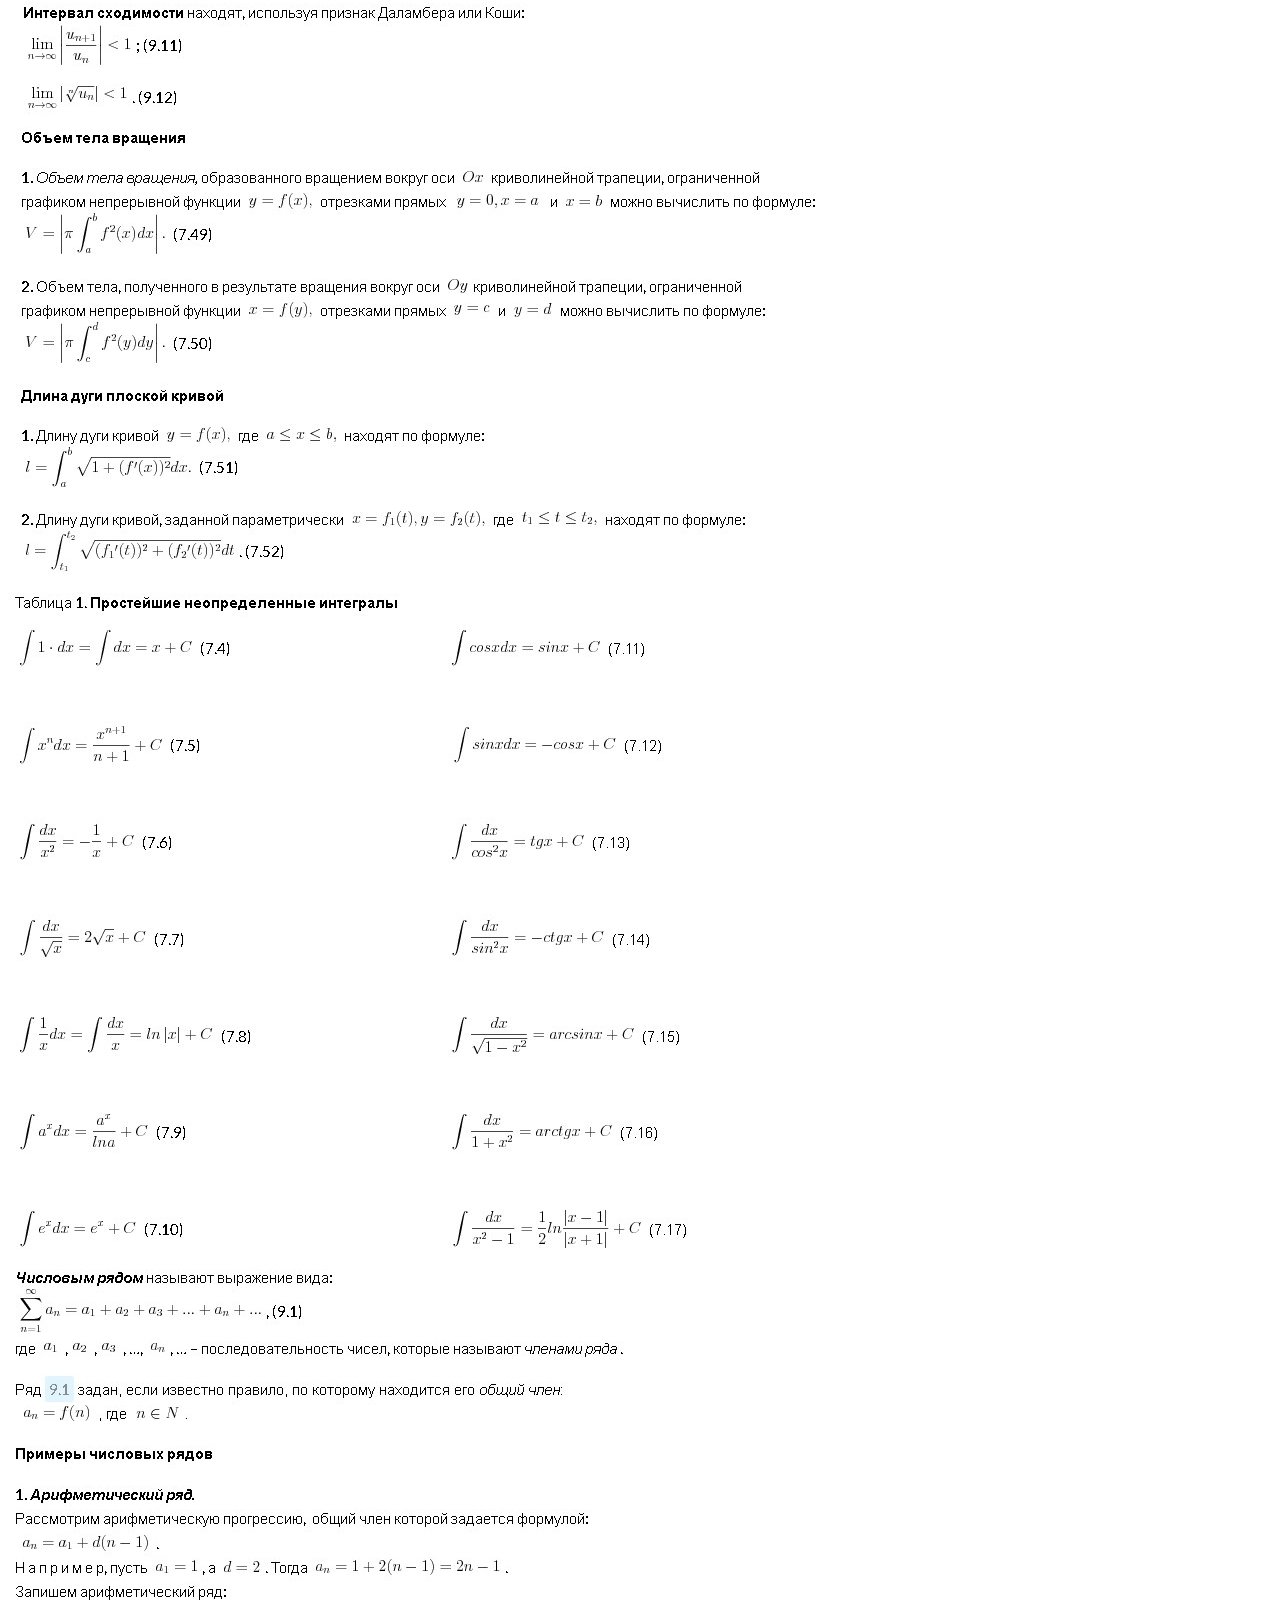
==== commit b7921f4b: "Update index.html" ====
--- a/index.html
+++ b/index.html
@@ -2,10 +2,10 @@
 <html lang="ru">
 <head>
   <meta charset="UTF-8">
-  <title>.</title>
+  <title>Quali.me</title>
 </head>
 <body>
-  <a href="https://mathdf.com/int/ru/">MathDf инт</a>
+  <a href="https://mathdf.com/int/ru/" display="block">MathDf инт</a>
   <a href="https://math.semestr.ru/math/dalembert.php">Ряды кальк</a>
   <a href="https://helpy.quali.me/sections/university">Темы квали</a>
   <a href="https://helpy.quali.me/theme/university/84">Неопр инт</a>
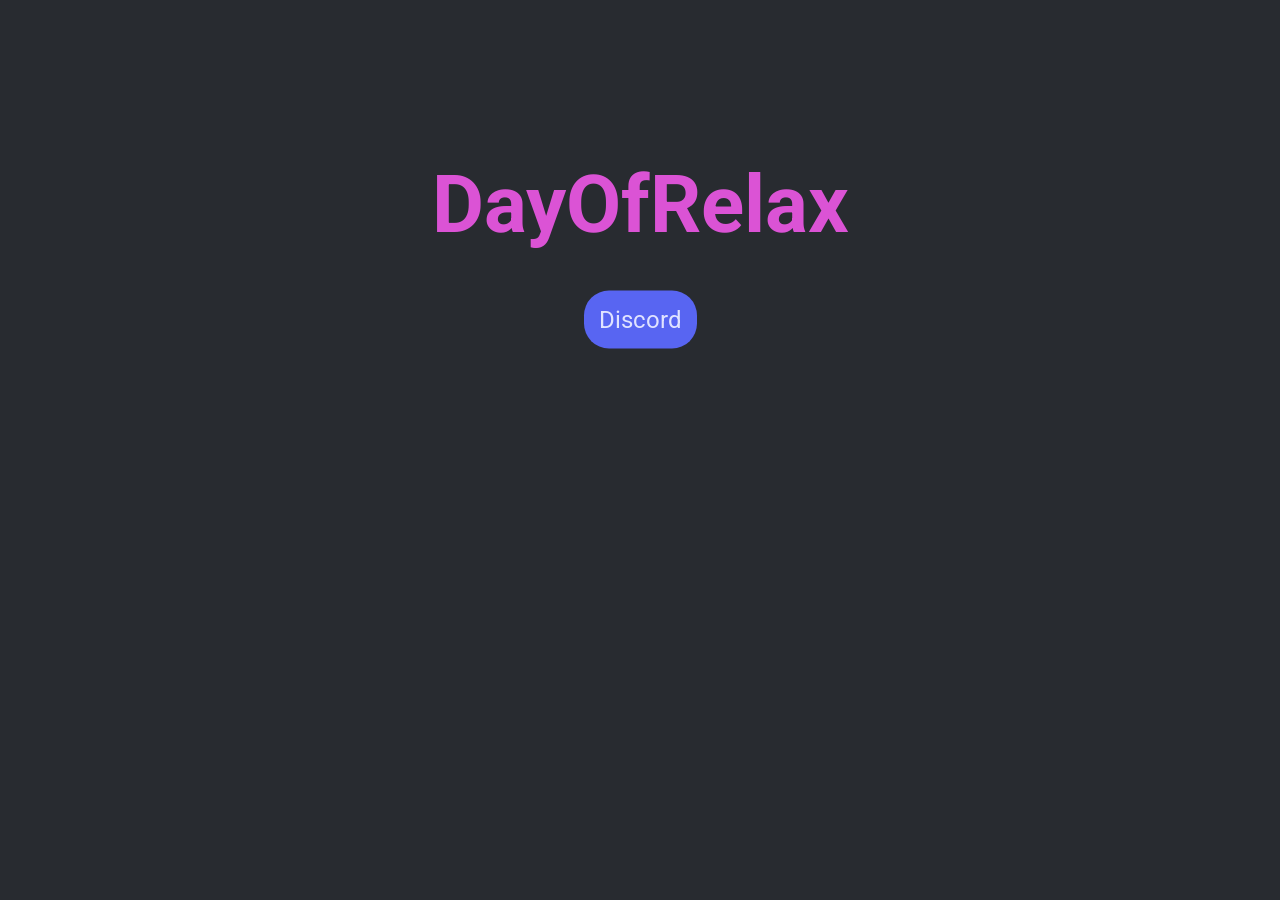
==== commit 6c69af91: "Add files via upload" ====
--- a/index.html
+++ b/index.html
@@ -1,58 +1,18 @@
-<!DOCTYPE html>
-<html lang="ru">
-<head>
-  <meta charset="UTF-8">
-  <title>Quali.me</title>
-</head>
-<body>
-  <a href="https://mathdf.com/int/ru/" display="block">MathDf инт</a>
-  <a href="https://math.semestr.ru/math/dalembert.php">Ряды кальк</a>
-  <a href="https://helpy.quali.me/sections/university">Темы квали</a>
-  <a href="https://helpy.quali.me/theme/university/84">Неопр инт</a>
-  <a href="https://helpy.quali.me/theme/university/87">геом прил инт</a>
-  <a href="https://helpy.quali.me/theme/university/95">пон числ ряда</a>
-  <a href="https://helpy.quali.me/theme/university/96">призн сходимости</a>
-  <a href="https://helpy.quali.me/theme/university/97">знакочер ряды</a>
-  <a href="https://helpy.quali.me/theme/university/98">степ ряды</a>
-  <img src="img/1.jpg">
-  <img src="img/2.jpg">
-  <img src="img/3.jpg">
-  <img src="img/4.jpg">
-  <img src="img/5.jpg">
-  <img src="img/6.jpg">
-  <img src="img/7.jpg">
-  <img src="img/8.jpg">
-  <img src="img/9.jpg">
-  <img src="img/10.jpg">
-  <img src="img/11.jpg">
-  <img src="img/12.jpg">
-  <img src="img/13.jpg">
-  <img src="img/14.jpg">
-  <img src="img/15.jpg">
-  <img src="img/16.jpg">
-  <img src="img/17.jpg">
-  <img src="img/18.jpg">
-  <img src="img/19.jpg">
-  <img src="img/20.jpg">
-  <img src="img/21.jpg">
-  <img src="img/22.jpg">
-  <img src="img/23.jpg">
-  <img src="img/24.jpg">
-  <img src="img/25.jpg">
-  <img src="img/26.jpg">
-  <img src="img/27.jpg">
-  <img src="img/28.jpg">
-  <img src="img/29.jpg">
-  <img src="img/30.jpg">
-  <img src="img/31.jpg">
-  <img src="img/32.jpg">
-  <img src="img/33.jpg">
-  <img src="img/34.jpg">
-  <img src="img/35.jpg">
-  <img src="img/36.jpg">
-  <img src="img/37.jpg">
-  <img src="img/38.jpg">
-  <img src="img/39.jpg">
-  
-</body>
-</html>
+<!DOCTYPE html>
+<html lang="en">
+<head>
+    <meta charset="UTF-8">
+    <meta name="viewport" content="width=device-width, initial-scale=1.0">
+    <title>Document</title>
+    <link rel="stylesheet" href="style.css">
+    <style>
+        @import url('https://fonts.googleapis.com/css2?family=Roboto:ital,wght@0,100..900;1,100..900&display=swap');
+    </style>
+</head>
+<body>
+    <div>
+        <h1>DayOfRelax</h1>
+        <a href="https://discord.com/invite/F7pmytJxKk">Discord</a>
+    </div>
+</body>
+</html>
--- a/style.css
+++ b/style.css
@@ -0,0 +1,35 @@
+body {
+    background-color: #282b30;
+}
+
+div {
+    width: 50%;
+    height: 25%;
+    position: absolute;
+    top: 30%;
+    left: 50%;
+    transform: translate(-50%, -50%);
+    text-align: center;
+}
+
+h1 {
+    color: #DB53D5;
+    font-family: Roboto;
+    font-size: 80px;
+    margin-top: 0;
+}
+
+a {
+    padding: 15px;
+    background-color: #5865F2;
+    text-decoration: none;
+    font-family: Roboto;
+    font-size: 24px;
+    color: #E0E3FF;
+    margin-bottom: 0;
+    border-radius: 25px;
+}
+
+a:hover {
+    background-color: #3240db;
+}
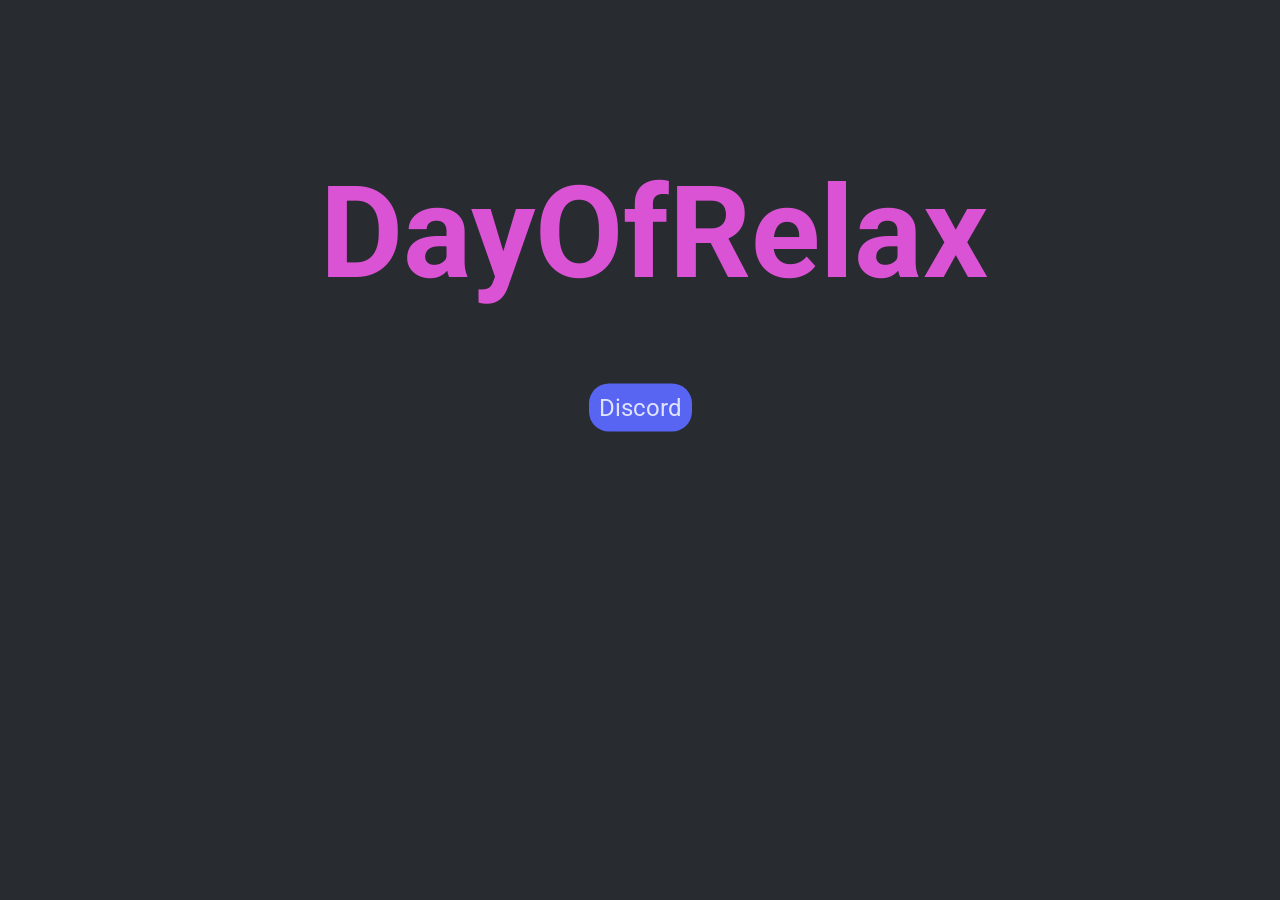
==== commit 1faff983: "Update index.html" ====
--- a/index.html
+++ b/index.html
@@ -1,6 +1,7 @@
 <!DOCTYPE html>
 <html lang="en">
 <head>
+    <title>DayOfRelax</title>
     <meta charset="UTF-8">
     <meta name="viewport" content="width=device-width, initial-scale=1.0">
     <title>Document</title>
@@ -15,4 +16,5 @@
         <a href="https://discord.com/invite/F7pmytJxKk">Discord</a>
     </div>
 </body>
-</html>+
+</html>
--- a/style.css
+++ b/style.css
@@ -15,21 +15,22 @@
 h1 {
     color: #DB53D5;
     font-family: Roboto;
-    font-size: 80px;
+    font-size: 10vw;
     margin-top: 0;
 }
 
 a {
-    padding: 15px;
+    padding: 10px;
     background-color: #5865F2;
     text-decoration: none;
     font-family: Roboto;
     font-size: 24px;
     color: #E0E3FF;
     margin-bottom: 0;
-    border-radius: 25px;
+    border-radius: 20px;
 }
 
 a:hover {
     background-color: #3240db;
-}+
+}
